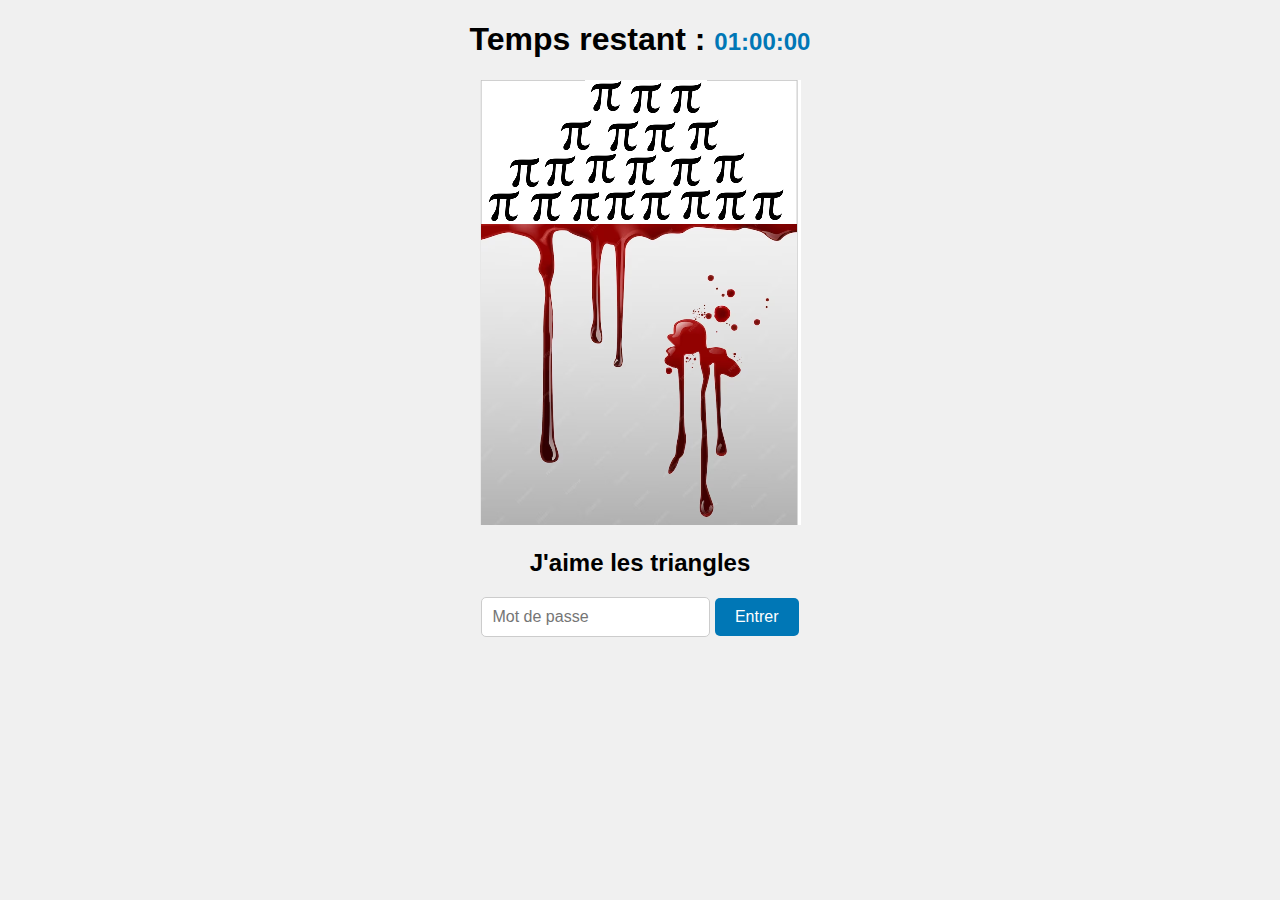
==== index2.html @ 0301aa87 "Update index2.html" ====
<!DOCTYPE html>
<html lang="fr">
<head>
    <meta charset="UTF-8">
    <meta name="viewport" content="width=device-width, initial-scale=1.0">
    <title>Étape 2</title>
    <link rel="stylesheet" href="style2.css">
</head>
<body>

<div id="timer">
    <h1>Temps restant : <span id="countdown">01:00:00</span></h1>
</div>

<div id="image-container">
    <img src="Rebus Pythagore.PNG" alt="Image 2">
</div>

<div class="password-form">
    <h2>J'aime les triangles</h2>
    <input type="password" id="password" placeholder="Mot de passe">
    <button onclick="checkPassword('Pythagore', 'index3.html')">Entrer</button>
    <p id="error-message"></p>
</div>

<script src="script2.js"></script>
</body>
</html>
---- style2.css ----
body {
    font-family: Arial, sans-serif;
    text-align: center;
    background-color: #f0f0f0;
    margin: 0;
    padding: 0;
}

#timer {
    margin-top: 20px;
}

#countdown {
    font-size: 24px;
    color: #0077b6;
}

#image-container {
    margin-top: 20px;
}

img {
    max-width: 100%;
    height: auto;
}

.password-form {
    margin-top: 20px;
}

input[type="password"] {
    padding: 10px;
    font-size: 16px;
    border: 1px solid #ccc;
    border-radius: 5px;
}

button {
    padding: 10px 20px;
    font-size: 16px;
    background-color: #0077b6;
    color: #fff;
    border: none;
    border-radius: 5px;
    cursor: pointer;
}

#error-message {
    color: red;
    margin-top: 10px;
}
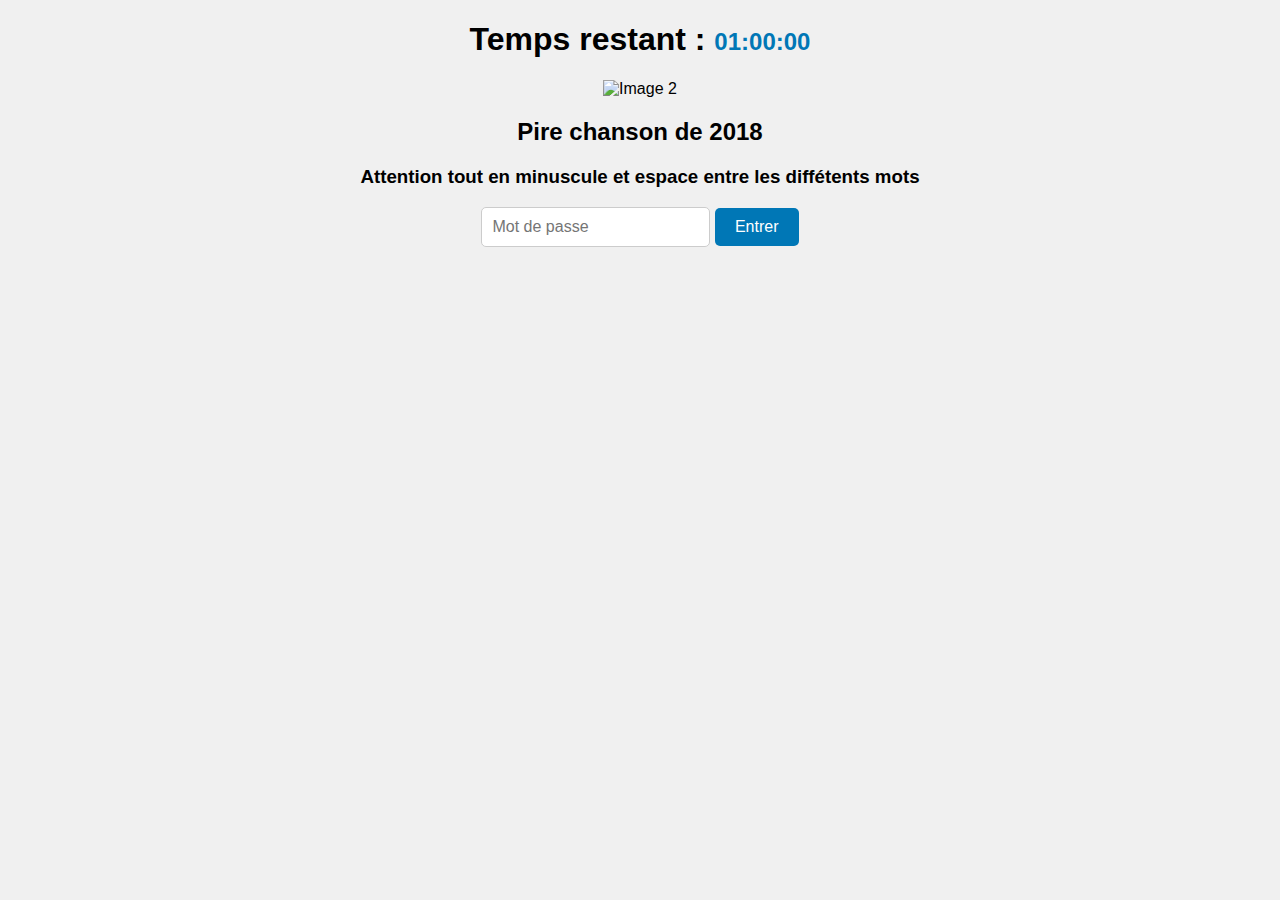
==== commit dcb26568: "Update index2.html" ====
--- a/index2.html
+++ b/index2.html
@@ -17,9 +17,10 @@
 </div>
 
 <div class="password-form">
-    <h2>J'aime les triangles</h2>
+    <h2>Pire chanson de 2018</h2>
+    <h3>Attention tout en minuscule et espace entre les diffétents mots</h3>
     <input type="password" id="password" placeholder="Mot de passe">
-    <button onclick="checkPassword('Pythagore', 'index3.html')">Entrer</button>
+    <button onclick="checkPassword('ramenez la coupe à la maison', 'index3.html')">Entrer</button>
     <p id="error-message"></p>
 </div>
 
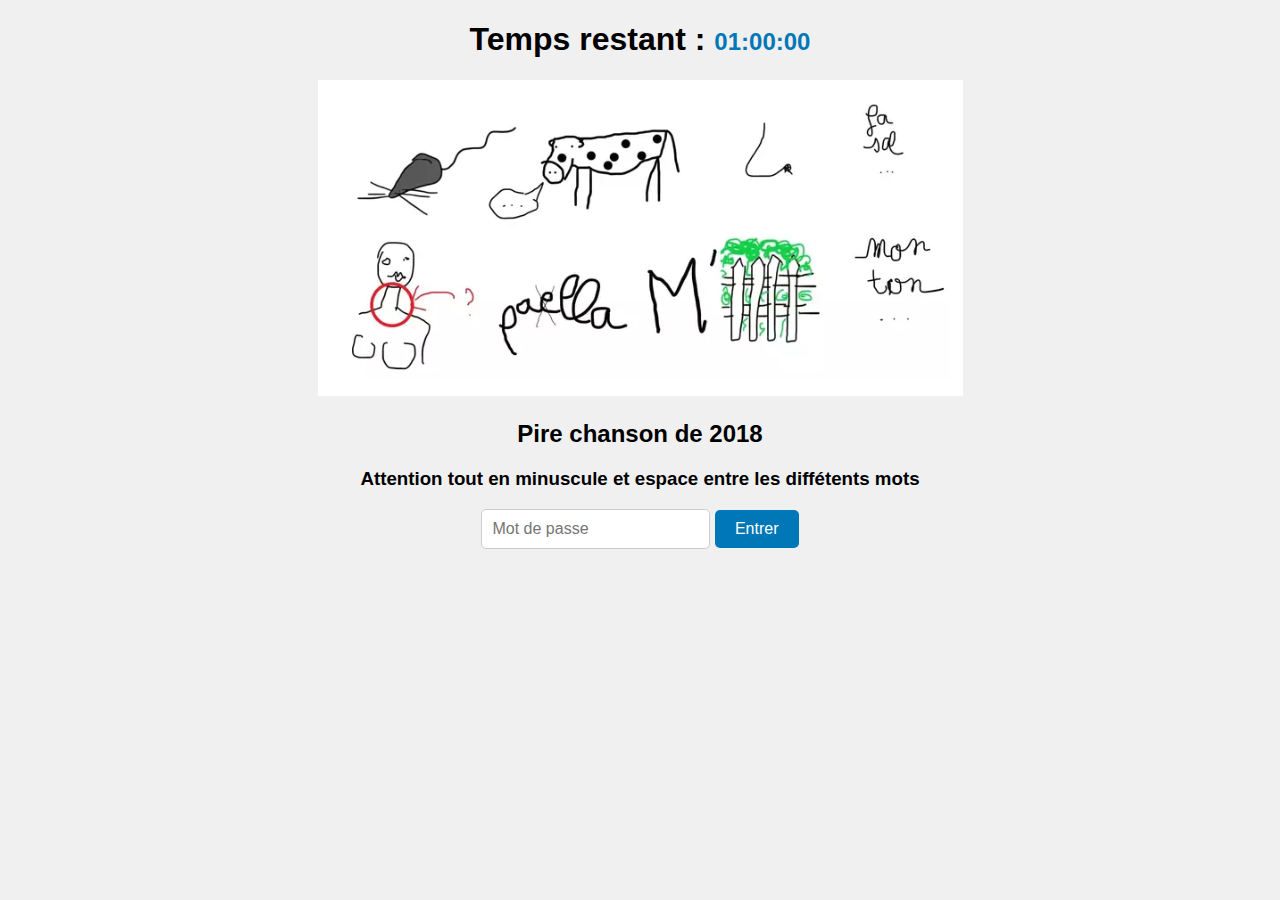
==== commit af723fc8: "Update index2.html" ====
--- a/index2.html
+++ b/index2.html
@@ -13,7 +13,7 @@
 </div>
 
 <div id="image-container">
-    <img src="Rebus Pythagore.PNG" alt="Image 2">
+    <img src="Rebus.PNG" alt="Image 2">
 </div>
 
 <div class="password-form">
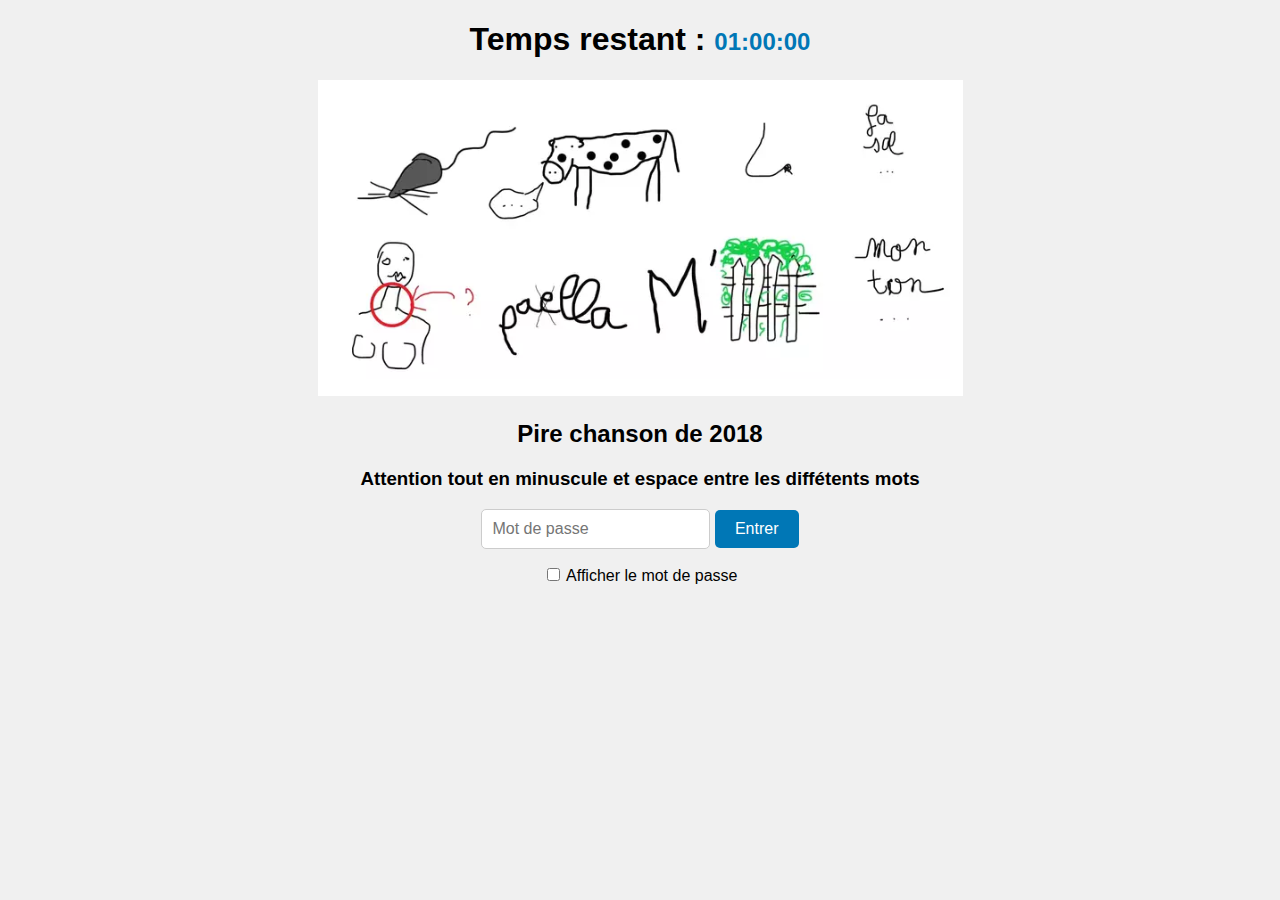
==== commit 58921e7b: "Update index2.html" ====
--- a/index2.html
+++ b/index2.html
@@ -21,8 +21,16 @@
     <h3>Attention tout en minuscule et espace entre les diffétents mots</h3>
     <input type="password" id="password" placeholder="Mot de passe">
     <button onclick="checkPassword('ramenez la coupe à la maison', 'index3.html')">Entrer</button>
+    
     <p id="error-message"></p>
 </div>
+
+<!-- Ajoutez la case à cocher et le label -->
+<div id="password-toggle">
+    <input type="checkbox" id="show-password">
+    <label for="show-password">Afficher le mot de passe</label>
+</div>
+
 
 <script src="script2.js"></script>
 </body>
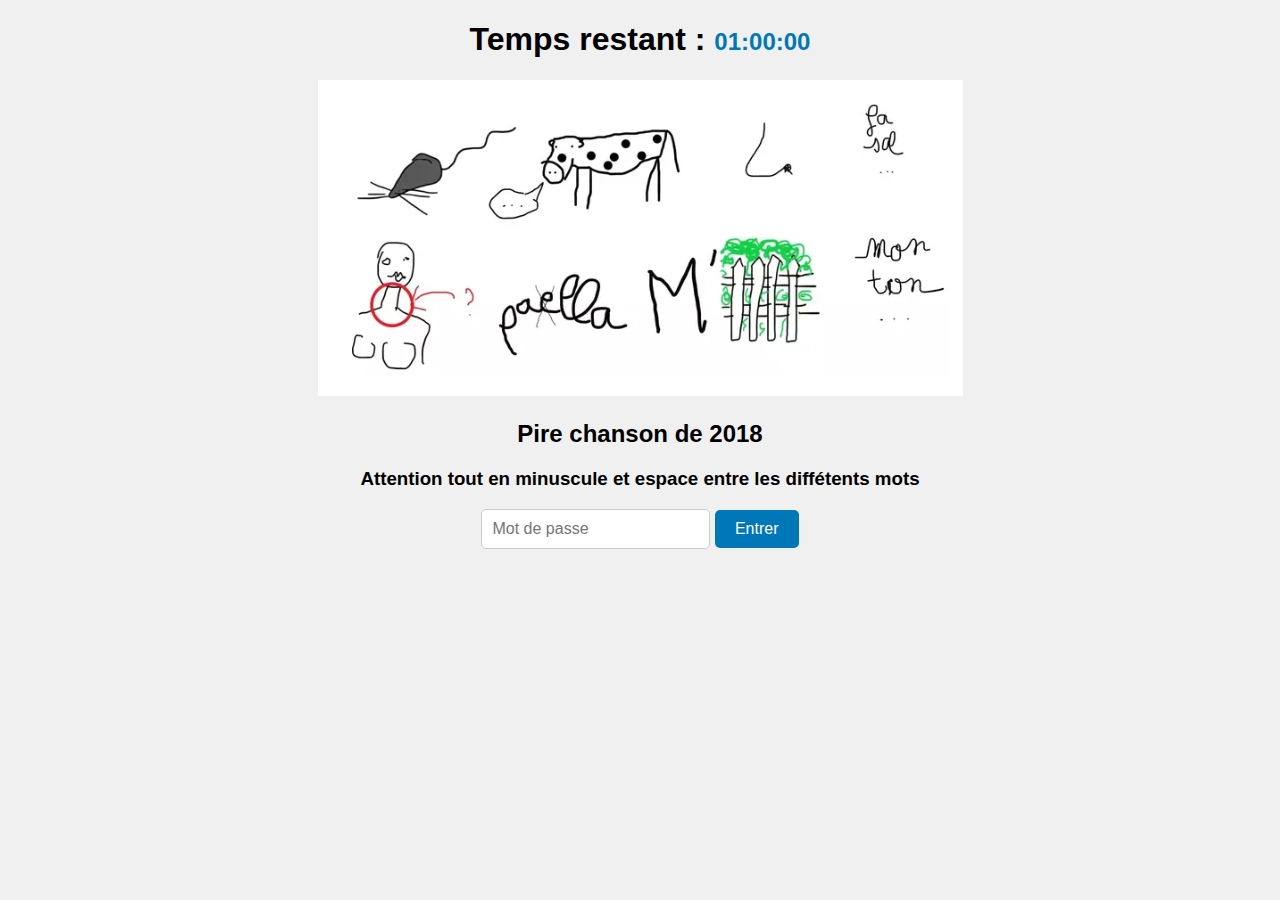
==== commit 7148f8dd: "Update index2.html" ====
--- a/index2.html
+++ b/index2.html
@@ -25,13 +25,6 @@
     <p id="error-message"></p>
 </div>
 
-<!-- Ajoutez la case à cocher et le label -->
-<div id="password-toggle">
-    <input type="checkbox" id="show-password">
-    <label for="show-password">Afficher le mot de passe</label>
-</div>
-
-
 <script src="script2.js"></script>
 </body>
 </html>
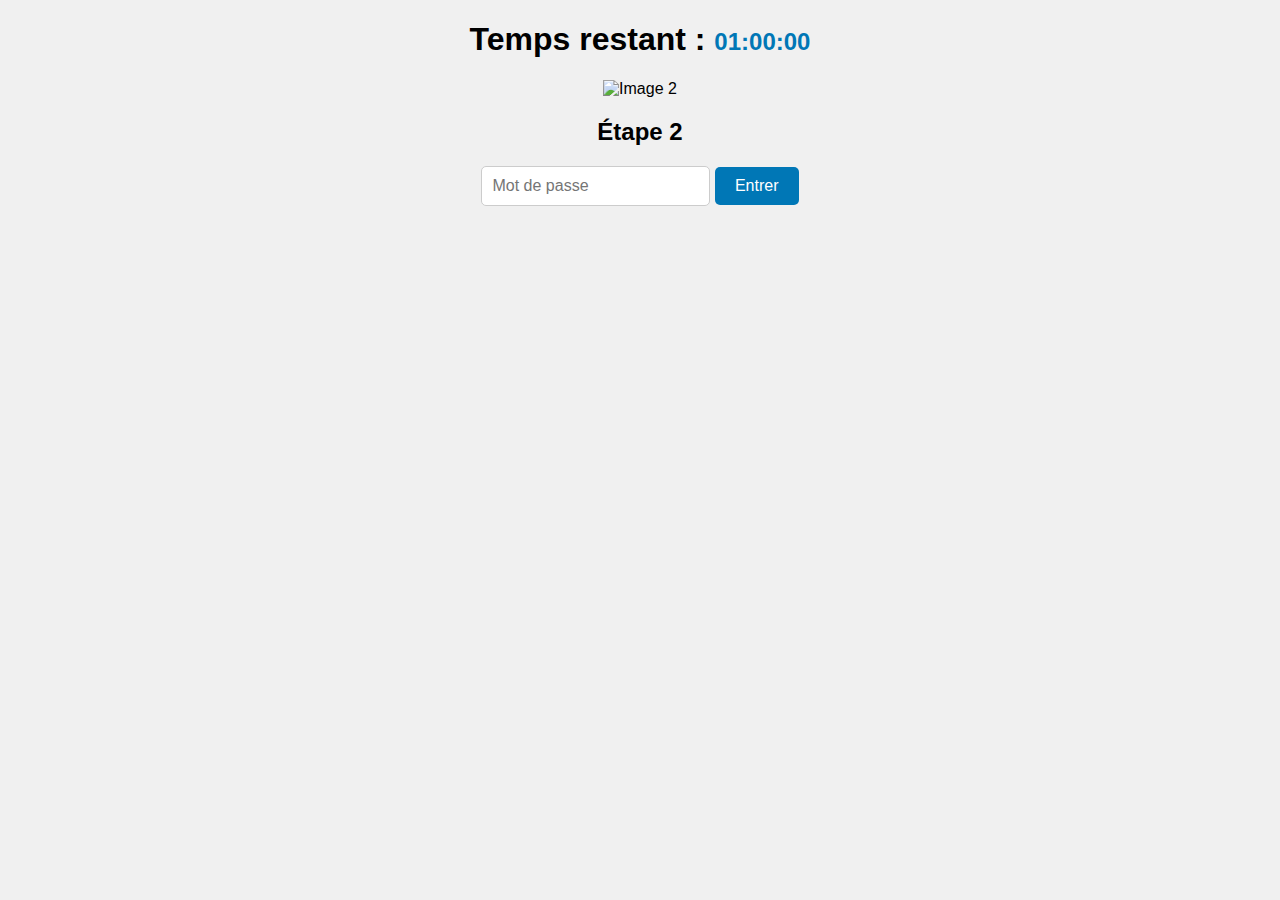
==== commit d3c64b3a: "Add files via upload" ====
--- a/index2.html
+++ b/index2.html
@@ -13,15 +13,13 @@
 </div>
 
 <div id="image-container">
-    <img src="Rebus.PNG" alt="Image 2">
+    <img src="image2.jpg" alt="Image 2">
 </div>
 
 <div class="password-form">
-    <h2>Pire chanson de 2018</h2>
-    <h3>Attention tout en minuscule et espace entre les diffétents mots</h3>
+    <h2>Étape 2</h2>
     <input type="password" id="password" placeholder="Mot de passe">
-    <button onclick="checkPassword('ramenez la coupe à la maison', 'index3.html')">Entrer</button>
-    
+    <button onclick="checkPassword('mot de passe 2', 'index3.html')">Entrer</button>
     <p id="error-message"></p>
 </div>
 
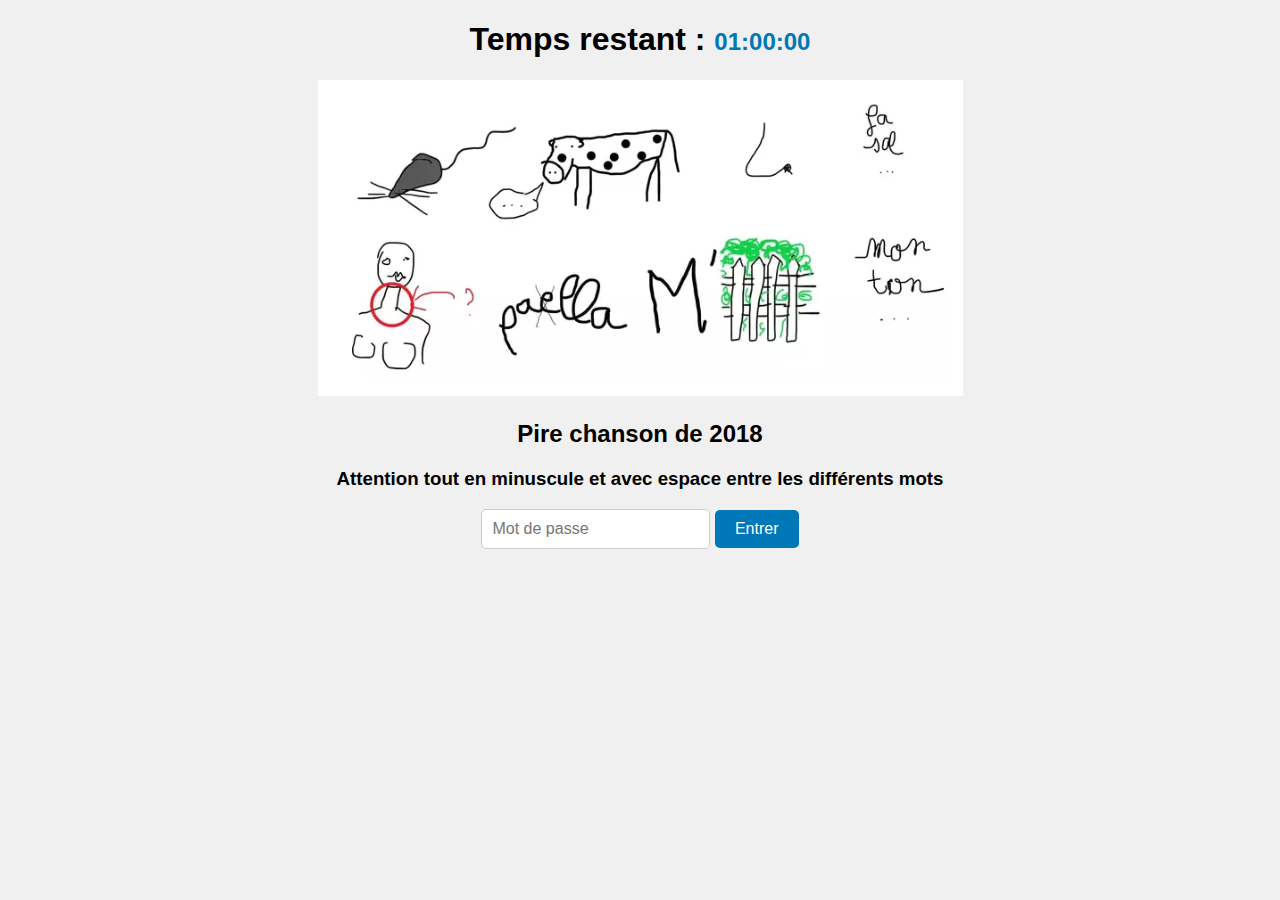
==== commit aca891dc: "Update index2.html" ====
--- a/index2.html
+++ b/index2.html
@@ -13,13 +13,14 @@
 </div>
 
 <div id="image-container">
-    <img src="image2.jpg" alt="Image 2">
+    <img src="Rebus.PNG" alt="Image 2">
 </div>
 
 <div class="password-form">
-    <h2>Étape 2</h2>
+    <h2>Pire chanson de 2018</h2>
+    <h3>Attention tout en minuscule et avec espace entre les différents mots</h3>
     <input type="password" id="password" placeholder="Mot de passe">
-    <button onclick="checkPassword('mot de passe 2', 'index3.html')">Entrer</button>
+    <button onclick="checkPassword('ramenez la coupe à la maison', 'index3.html')">Entrer</button>
     <p id="error-message"></p>
 </div>
 
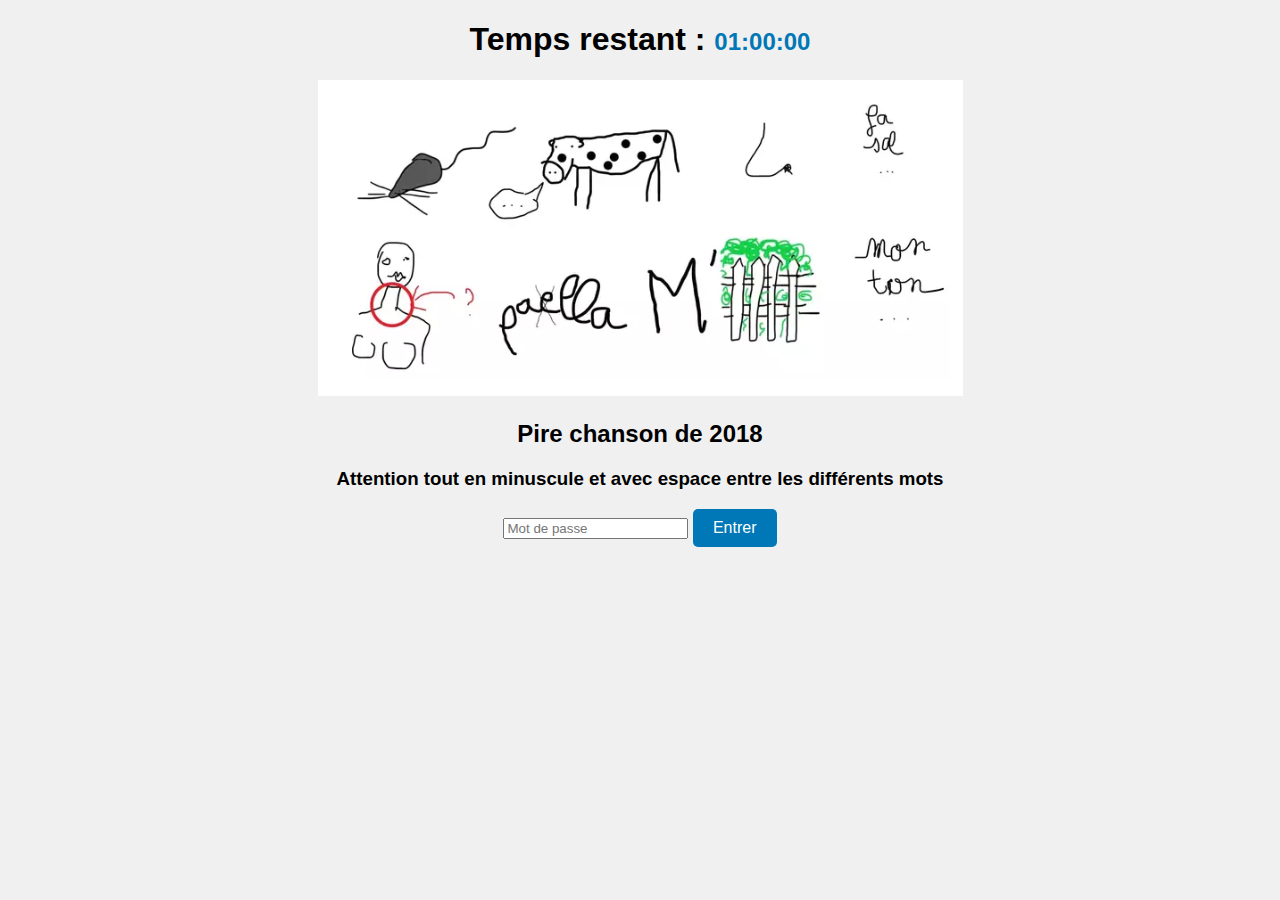
==== commit 5a7b7342: "Update index2.html" ====
--- a/index2.html
+++ b/index2.html
@@ -19,7 +19,7 @@
 <div class="password-form">
     <h2>Pire chanson de 2018</h2>
     <h3>Attention tout en minuscule et avec espace entre les différents mots</h3>
-    <input type="password" id="password" placeholder="Mot de passe">
+    <input type="text" id="password" placeholder="Mot de passe">
     <button onclick="checkPassword('ramenez la coupe à la maison', 'index3.html')">Entrer</button>
     <p id="error-message"></p>
 </div>
